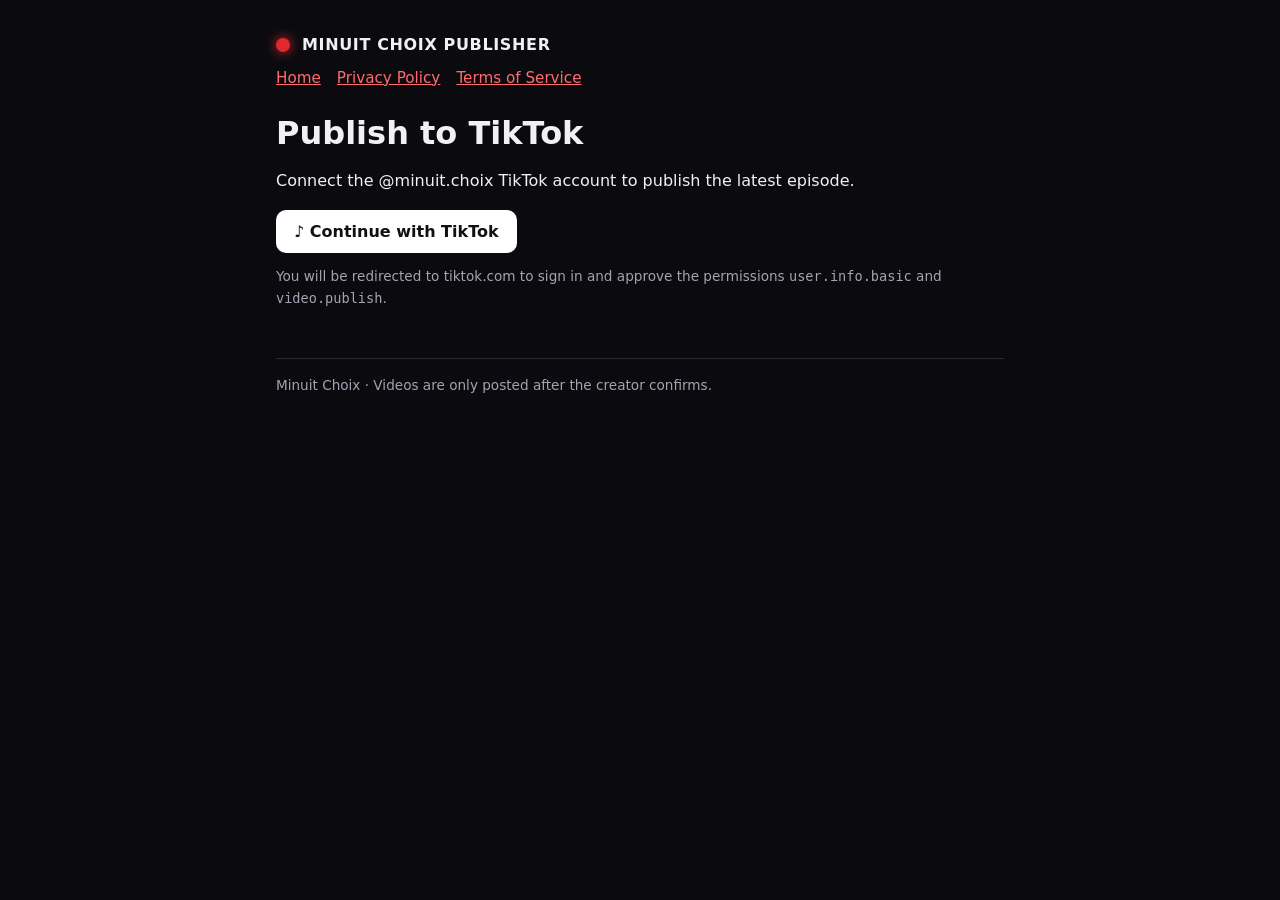
==== publish.html @ 590607c7 "Site de l'app TikTok Minuit Choix (accueil, confidentialité, conditions, publication) Co-Authored-By" ====
<!doctype html><html lang="en"><head><meta charset="utf-8"><meta name="viewport" content="width=device-width,initial-scale=1"><title>Minuit Choix Publisher</title><link rel="stylesheet" href="style.css">
<style>
.step{display:none}.step.on{display:block}.btn{display:inline-flex;align-items:center;gap:10px;border:0;border-radius:10px;padding:12px 18px;font:700 1rem system-ui;cursor:pointer;background:#fff;color:#111}
.btn.red{background:var(--red);color:#fff}.btn[disabled]{opacity:.35;cursor:not-allowed}
.grid{display:grid;grid-template-columns:220px 1fr;gap:20px}@media(max-width:640px){.grid{grid-template-columns:1fr}}
video{width:100%;border-radius:12px;background:#000;aspect-ratio:9/16}label{display:block;font-weight:700;margin:14px 0 6px}
textarea,select{width:100%;background:#0f0f15;color:var(--ink);border:1px solid var(--line);border-radius:10px;padding:10px;font:inherit}
.row{display:flex;justify-content:space-between;align-items:center;padding:8px 0;border-bottom:1px solid var(--line)}
.sw{width:44px;height:24px;border-radius:12px;background:#3a3a46;position:relative;cursor:pointer;flex:none}.sw::after{content:'';position:absolute;top:3px;left:3px;width:18px;height:18px;border-radius:50%;background:#fff;transition:.2s}
.sw.on{background:var(--green)}.sw.on::after{left:23px}.who{display:flex;align-items:center;gap:10px}.av{width:40px;height:40px;border-radius:50%;background:#111;border:2px solid var(--red);display:grid;place-items:center;font-weight:900}
.note{font-size:.85rem;color:var(--mute)}.bar{height:10px;background:#2a2a35;border-radius:6px;overflow:hidden}.bar i{display:block;height:100%;width:0;background:var(--green);transition:width .4s}
.tag{display:inline-block;background:#2a2a35;border-radius:6px;padding:2px 8px;font-size:.8rem;margin-left:6px}
</style></head><body><div class="wrap">
<div class="brand"><span class="dot"></span>MINUIT CHOIX PUBLISHER</div>
<nav><a href="index.html">Home</a><a href="privacy.html">Privacy Policy</a><a href="terms.html">Terms of Service</a></nav>

<section class="step on" id="s1"><h1>Publish to TikTok</h1>
<p>Connect the @minuit.choix TikTok account to publish the latest episode.</p>
<button class="btn" id="login">♪ Continue with TikTok</button>
<p class="note">You will be redirected to tiktok.com to sign in and approve the permissions <code>user.info.basic</code> and <code>video.publish</code>.</p></section>

<section class="step" id="s2"><h1>New post</h1>
<div class="grid"><div><video id="vid" muted playsinline loop></video><p class="note" id="dur"></p></div>
<div>
<div class="who"><div class="av">MC</div><div><b id="nick">minuit.choix</b><div class="note">Posting to this TikTok account</div></div></div>
<label for="cap">Caption</label><textarea id="cap" rows="4"></textarea>
<label for="priv">Who can view this video <span class="tag">required</span></label>
<select id="priv"><option value="">Select privacy…</option><option>Everyone</option><option>Followers</option><option>Only me</option></select>
<label>Allow users to</label>
<div class="row">Comment<span class="sw" data-k="comment"></span></div>
<div class="row">Duet<span class="sw" data-k="duet"></span></div>
<div class="row">Stitch<span class="sw" data-k="stitch"></span></div>
<label>Content disclosure</label>
<div class="row">AI-generated content<span class="sw" id="ai"></span></div>
<div class="row">Disclose commercial content<span class="sw" id="comm"></span></div>
<p class="note" id="decl">By posting, you agree to TikTok's <a href="https://www.tiktok.com/legal/page/global/music-usage-confirmation/en" target="_blank">Music Usage Confirmation</a>.</p>
<button class="btn red" id="post" disabled>Post</button>
</div></div></section>

<section class="step" id="s3"><h1 id="st">Uploading…</h1><div class="bar"><i id="pb"></i></div>
<p class="note" id="sn">Sending the video to TikTok. It may take a few minutes for the post to appear on your profile.</p></section>

<footer>Minuit Choix · Videos are only posted after the creator confirms.</footer></div>
<script>
const $=id=>document.getElementById(id),Q=new URLSearchParams(location.search);
const EP={video:Q.get('v')||'',caption:Q.get('c')||"La radio a la voix de ta mère… mais ta mère est à côté de toi 😨 Ép.1 DERNIER SIGNAL · Écris A ou B ! 🅰️ Tu ouvres la porte 🅱️ Tu réponds à la radio\n#histoireinteractive #horreur #creepypasta #tudecides #fyp"};
function go(n){document.querySelectorAll('.step').forEach(s=>s.classList.toggle('on',s.id==='s'+n))}
$('login').onclick=()=>{go(2);if(EP.video){$('vid').src=EP.video;$('vid').play()}$('cap').value=EP.caption;$('dur').textContent='Vertical 1080×1920 · MP4'};
document.querySelectorAll('.sw').forEach(s=>s.onclick=()=>{s.classList.toggle('on');check()});
$('priv').onchange=check;function check(){$('post').disabled=!$('priv').value}
$('post').onclick=()=>{go(3);let p=0;const it=setInterval(()=>{p+=12;$('pb').style.width=Math.min(p,100)+'%';
  if(p>=60)$('st').textContent='Processing…';if(p>=100){clearInterval(it);$('st').textContent='Published ✓';$('sn').textContent='Your video was sent to TikTok. It will appear on @minuit.choix shortly.'}},400)};
</script></body></html>
---- style.css ----
:root{--bg:#0b0b0f;--card:#15151c;--ink:#f1f1f4;--mute:#a3a3b2;--red:#e0282e;--green:#22b35a;--line:#2a2a35}
*{box-sizing:border-box}body{margin:0;background:var(--bg);color:var(--ink);font:16px/1.6 system-ui,-apple-system,Segoe UI,Roboto,sans-serif}
.wrap{max-width:760px;margin:0 auto;padding:32px 16px 64px}h1{font-size:2rem;line-height:1.2;margin:.2em 0}h2{margin-top:2em;font-size:1.25rem}
a{color:#ff6b6f}.brand{display:flex;align-items:center;gap:12px;font-weight:800;letter-spacing:.04em}.dot{width:14px;height:14px;border-radius:50%;background:var(--red);box-shadow:0 0 12px var(--red)}
nav{display:flex;gap:16px;flex-wrap:wrap;margin:8px 0 24px;font-size:.95rem}.mute{color:var(--mute)}.card{background:var(--card);border:1px solid var(--line);border-radius:14px;padding:20px;margin:16px 0}
footer{margin-top:48px;color:var(--mute);font-size:.85rem;border-top:1px solid var(--line);padding-top:16px}
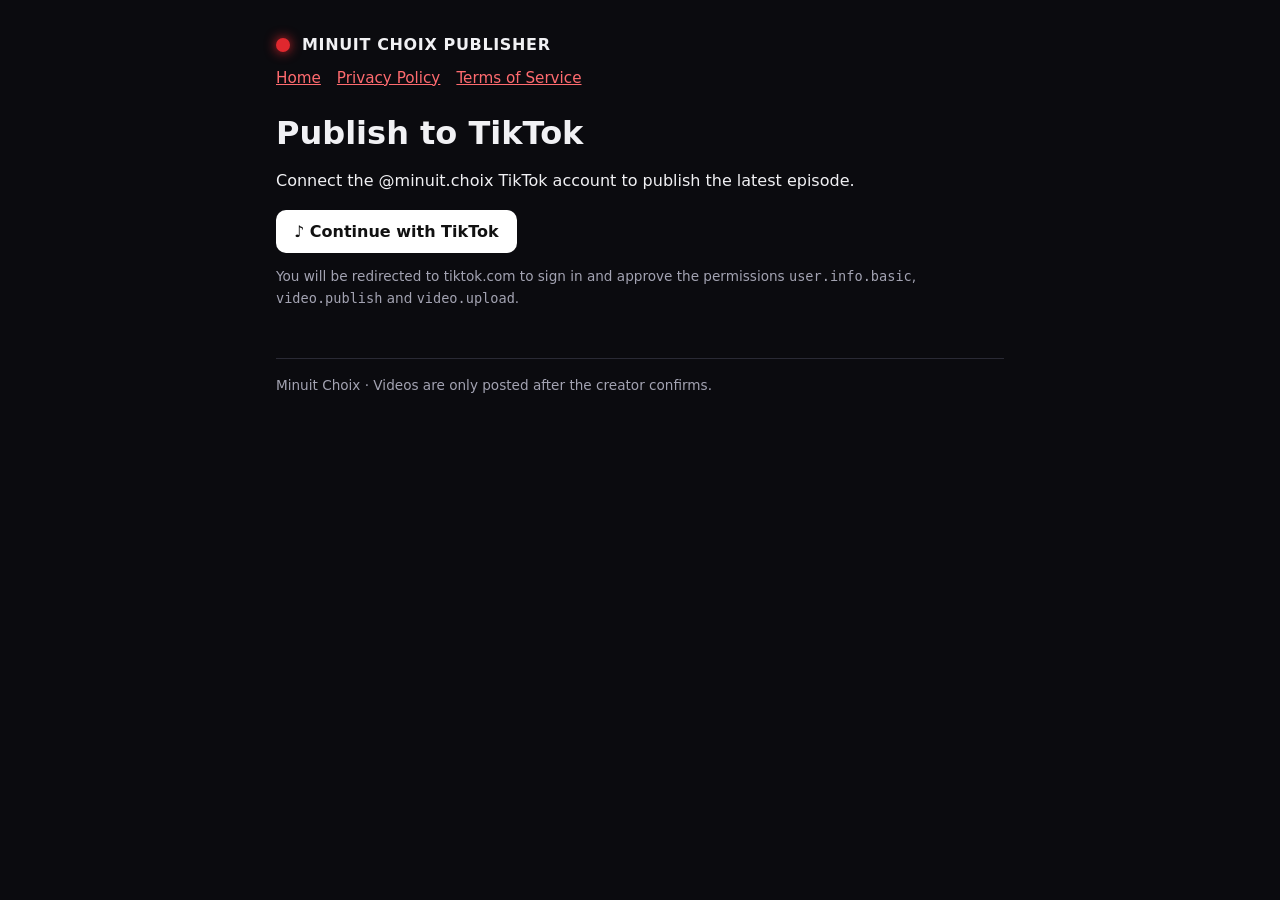
==== commit e3d0b81c: "Vraie connexion TikTok (Login Kit, Bac à sable) et envoi en brouillon Co-Authored-By: Claude Opus 5." ====
--- a/publish.html
+++ b/publish.html
@@ -17,7 +17,7 @@
 <section class="step on" id="s1"><h1>Publish to TikTok</h1>
 <p>Connect the @minuit.choix TikTok account to publish the latest episode.</p>
 <button class="btn" id="login">♪ Continue with TikTok</button>
-<p class="note">You will be redirected to tiktok.com to sign in and approve the permissions <code>user.info.basic</code> and <code>video.publish</code>.</p></section>
+<p class="note">You will be redirected to tiktok.com to sign in and approve the permissions <code>user.info.basic</code>, <code>video.publish</code> and <code>video.upload</code>.</p></section>
 
 <section class="step" id="s2"><h1>New post</h1>
 <div class="grid"><div><video id="vid" muted playsinline loop></video><p class="note" id="dur"></p></div>
@@ -34,7 +34,9 @@
 <div class="row">AI-generated content<span class="sw" id="ai"></span></div>
 <div class="row">Disclose commercial content<span class="sw" id="comm"></span></div>
 <p class="note" id="decl">By posting, you agree to TikTok's <a href="https://www.tiktok.com/legal/page/global/music-usage-confirmation/en" target="_blank">Music Usage Confirmation</a>.</p>
-<button class="btn red" id="post" disabled>Post</button>
+<button class="btn red" id="post" disabled>Post</button> <button class="btn" id="draft">Send to TikTok drafts</button>
+<p class="note">"Post" publishes directly (video.publish). "Send to TikTok drafts" puts the video in your TikTok inbox to edit and post from the app (video.upload).</p>
+<div class="card" id="conn" style="display:none"><b>Connected with TikTok ✓</b><div class="note">Connection code for the Minuit Choix server:</div><code id="code" style="word-break:break-all"></code></div>
 </div></div></section>
 
 <section class="step" id="s3"><h1 id="st">Uploading…</h1><div class="bar"><i id="pb"></i></div>
@@ -45,9 +47,16 @@
 const $=id=>document.getElementById(id),Q=new URLSearchParams(location.search);
 const EP={video:Q.get('v')||'',caption:Q.get('c')||"La radio a la voix de ta mère… mais ta mère est à côté de toi 😨 Ép.1 DERNIER SIGNAL · Écris A ou B ! 🅰️ Tu ouvres la porte 🅱️ Tu réponds à la radio\n#histoireinteractive #horreur #creepypasta #tudecides #fyp"};
 function go(n){document.querySelectorAll('.step').forEach(s=>s.classList.toggle('on',s.id==='s'+n))}
-$('login').onclick=()=>{go(2);if(EP.video){$('vid').src=EP.video;$('vid').play()}$('cap').value=EP.caption;$('dur').textContent='Vertical 1080×1920 · MP4'};
+const CLIENT_KEY='SBAWTN2y1vgwg9BC6A',REDIRECT='https://hormalaroussi2-boop.github.io/minuit-choix-site/publish.html';
+function openPost(){go(2);if(EP.video){$('vid').src=EP.video;$('vid').play()}$('cap').value=EP.caption;$('dur').textContent='Vertical 1080×1920 · MP4'}
+$('login').onclick=()=>{const st=Math.random().toString(36).slice(2);sessionStorage.setItem('st',st);
+  location.href='https://www.tiktok.com/v2/auth/authorize/?client_key='+CLIENT_KEY+'&scope=user.info.basic,video.publish,video.upload&response_type=code&redirect_uri='+encodeURIComponent(REDIRECT)+'&state='+st};
+if(Q.get('code')){openPost();$('conn').style.display='block';$('code').textContent=Q.get('code')}
+else if(Q.get('error')){document.querySelector('#s1 .note').textContent='TikTok sign-in was cancelled: '+Q.get('error_description')}
+else if(Q.get('demo'))openPost();
 document.querySelectorAll('.sw').forEach(s=>s.onclick=()=>{s.classList.toggle('on');check()});
 $('priv').onchange=check;function check(){$('post').disabled=!$('priv').value}
+$('draft').onclick=()=>{go(3);$('st').textContent='Sending to your TikTok drafts…';let p=0;const it=setInterval(()=>{p+=12;$('pb').style.width=Math.min(p,100)+'%';if(p>=100){clearInterval(it);$('st').textContent='Sent to drafts ✓';$('sn').textContent='Open the TikTok app: a notification lets you edit and post the video.'}},400)};
 $('post').onclick=()=>{go(3);let p=0;const it=setInterval(()=>{p+=12;$('pb').style.width=Math.min(p,100)+'%';
   if(p>=60)$('st').textContent='Processing…';if(p>=100){clearInterval(it);$('st').textContent='Published ✓';$('sn').textContent='Your video was sent to TikTok. It will appear on @minuit.choix shortly.'}},400)};
 </script></body></html>
